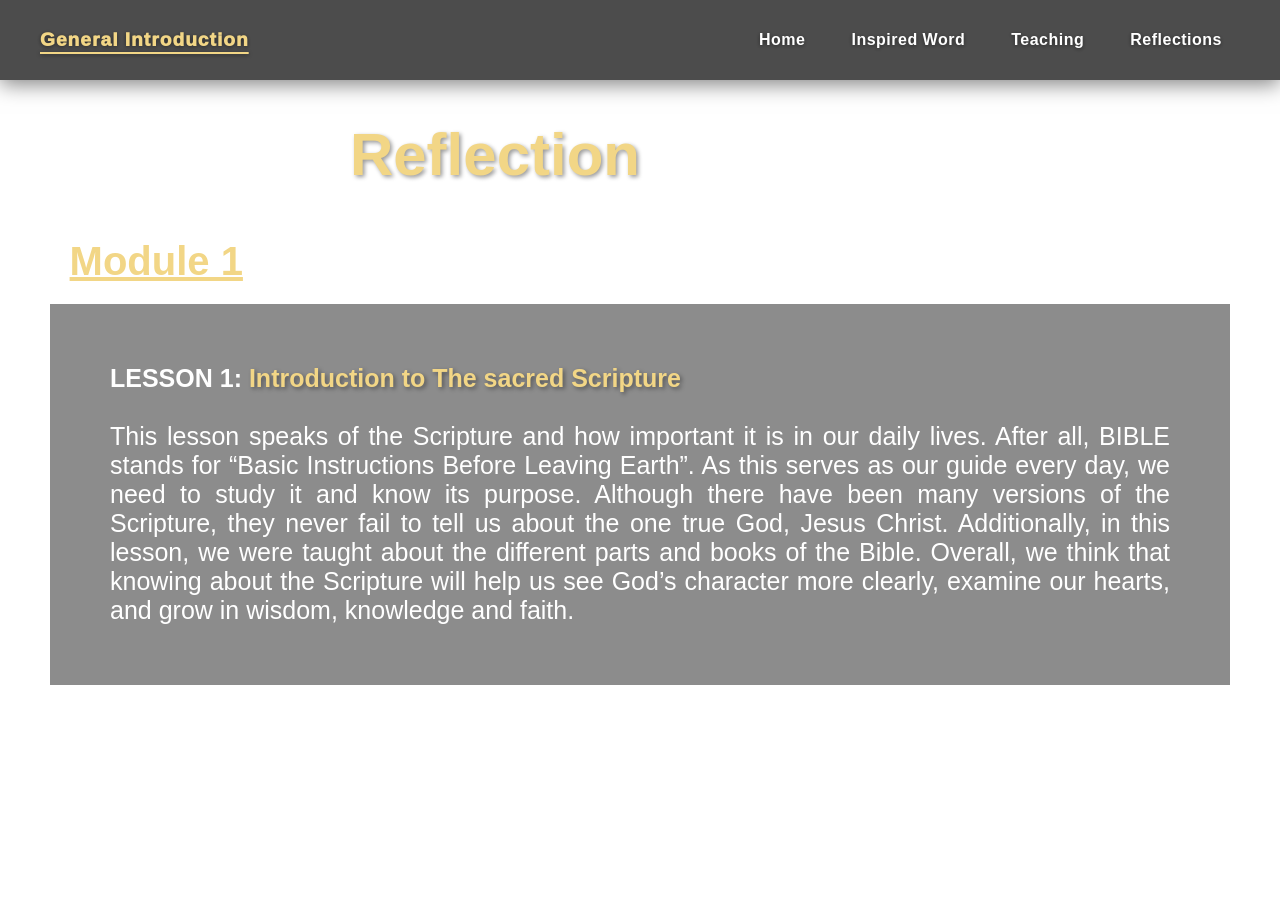
==== reflections.html @ 93d59050 "Add files via upload" ====
<!DOCTYPE html>
<html lang="en">
<head>
    <meta charset="UTF-8">
    <meta name="viewport" content="width=device-width, initial-scale=1.0">
    <title>Reflections</title>
    <link rel="stylesheet" href="reflection.css">
</head>
<body>
<!--Navigation Bar-->
<nav class="navbar">
        <div class="navbar-container">  
            <div class="navbar-text">
                <u>General Introduction</u>
            </div>
            <ul class="nav-links">
                <li><a href="index.html">Home</a></li>
                <li><a href="index.html#word">Inspired Word</a></li>
                <li><a href="index.html#teaching">Teaching</a></li>
                <li><a href="reflections.html">Reflections</a></li>
            </ul>   
        </div>       
    </nav> 
    <div class="reflection-container">
        <div class="reflection-header">
            <h2><span style="color: #f2d686; text-shadow: 2px 2px 4px rgba(0, 0, 0, 0.4);">Reflection</span> Summary</h2>
        </div>
        <input id="module-1" name="module-group" type="radio" class="toggle-module" checked>
        <input id="module-2" name="module-group" type="radio" class="toggle-module">
        <input id="module-3" name="module-group" type="radio" class="toggle-module">
        <input id="module-4" name="module-group" type="radio" class="toggle-module">
        <div class="grid-box-reflection">
        <div class="modules"><label for="module-1" class="toggle-module-target"><h2>Module 1</h2></label></div>
        <div class="modules"><label for="module-2" class="toggle-module-target"><h2>Module 2</h2></label></div>
        <div class="modules"><label for="module-3" class="toggle-module-target"><h2>Module 3</h2></label></div>
        <div class="modules"><label for="module-4" class="toggle-module-target"><h2>Module 4</h2></label></div>
    </div>
        <div class="reflection-summary-box">
        <p class="content-1"><b>LESSON 1: <span style="color: #f2d686; text-shadow: 2px 2px 4px rgba(0, 0, 0, 0.4);">Introduction to The sacred Scripture</span></b><br><br>This lesson speaks of the Scripture and how important it is in our daily lives. After all, BIBLE stands for “Basic Instructions Before Leaving Earth”. As this serves as our guide every day, we need to study it and know its purpose. Although there have been many versions of the Scripture, they never fail to tell us about the one true God, Jesus Christ. Additionally, in this lesson, we were taught about the different parts and books of the Bible. Overall, we think that knowing about the Scripture will help us see God’s character more clearly, examine our hearts, and grow in wisdom, knowledge and faith. </p>
        <p class="content-2"><b>LESSON 1: <span style="color: #f2d686; text-shadow: 2px 2px 4px rgba(0, 0, 0, 0.4);">Torah</span></b><br><br>This lesson talks about the Book of Torah and the importance of obedience and law. It is about Moses’ covenant with God and how he was called to carry out the mission of bringing the Israelites out of Egypt. We can also see that God is not just a distant Creator of the universe, but He has helped us every single step of the way. It feels reassuring that God chooses not to leave us in our times of need and even stays, and initiates every single time we need saving. He may not answer us in a manner that involves our way, but He aligns everything to be done in His way as written in His Will.<br><br><br><b>LESSON 2: <span style="color: #f2d686;text-shadow: 2px 2px 4px rgba(0, 0, 0, 0.4);">Nevi’im</span></b><br><br>In this module, we learned about the Book of Nevi’im and some of the major prophets who taught us obedience and courage, which was symbolized by the prophets Jonah and Jeremiah. We learned that even though everything seems scary at first, we still need to believe. Sometimes, what’s important is to do it scared instead of not doing it at all. It is about trusting God when we feel reluctant or inadequate. Additionally, Jonah’s story taught us that running away from responsibilities only creates bigger storms and challenges. Meanwhile, Jeremiah shows us that even if we are too young, we will never be “unqualified” to serve God when He calls us.<br><br><b>LESSON 3: <span style="color: #f2d686; text-shadow: 2px 2px 4px rgba(0, 0, 0, 0.4);">Ketuvim</span></b><br><br>This lesson taught us about the Book of Ketuvim and the wisdom of the Lord. This taught us that true wisdom comes from noticing God in our everyday lives and choosing to follow His ways. It shows us how to live well by working hard, speaking gently to others, and staying away from pride, lies, and bad behavior. Even when we face tough times like Job did, we can get through them by trusting in God's timing and remembering that all good things come from Him. Finally, these Bible stories remind us that God is always walking beside us, guiding us through prayer, worship, and the advice of wise people like Job and the author of Ecclesiastes.</p>
        <p class="content-3"><b>LESSON 1: <span style="color: #f2d686; text-shadow: 2px 2px 4px rgba(0, 0, 0, 0.4);">Mary, the Mother of Jesus and a Woman of Faith</span></b><br><br>From this lesson, we learned that Mary is our greatest model of faith because she trusted God and said “yes” even when His plans seemed impossible or hard to understand. Her life showed us that real faith isn’t about having all the right answers immediately, but about being open to the Holy Spirit. In addition, we also need to trust God through everyday family struggles and worries. She became not only the Mother of God, but also the loving Mother of the Church and of us all because she said “yes” to Jesus. This inspired us to remain humble and faithful as we follow Christ’s mission.<br><br><br><b>Lesson 2: <span style="color: #f2d686; text-shadow: 2px 2px 4px rgba(0, 0, 0, 0.4);">John the Baptist, The Forerunner of Jesus</span></b><br><br>As a group, this passage reminds us that our actions should always show what we truly believe, even when no one is watching or giving us credit for it. After all, God sees your heart and as they say, “Actions speak louder than words.”. Just like John the Baptist, we need to stay humble and focused on pointing people to Jesus because we are called to put aside our pride and help bring others closer to God. In our own lives at school, at home and even in our community, we can follow his example by being honest, standing up for what is fair, and treating everyone with kindness.<br><br><br><b>Lesson 3: <span style="color: #f2d686; text-shadow: 2px 2px 4px rgba(0, 0, 0, 0.4);">Jesus’ Event in His Public Ministry</span></b><br><br>This passage and lesson remind us that following Jesus means actively building God’s Kingdom in our world today through love, justice and even welcoming those who are left out. Even if doing what is right leads us to struggle or misunderstanding, Jesus’ Passion and death inspired us to stay honest and faithful to each other and our values. His Resurrection was more than just some historical event. It gives us a brand-new life as God’s children and proves that goodness always triumphs over evil. We realized that we are challenged not just to believe that Jesus is risen, but to live out that hope every day by bringing courage, kindness and light to others in times of darkness.</p>
        <p class="content-4"><b>LESSON 1: <span style="color: #f2d686; text-shadow: 2px 2px 4px rgba(0, 0, 0, 0.4);">The Early Christian Community</span></b><br><br>This lesson taught us that the Holy Spirit turns our fear into courage like the Apostles at Pentecost. Even if people doubt or make fun of our faith, the Holy Spirit stays with us and helps us keep going. Through Confirmation, we receive special gifts that guide our choices and remind us to focus on God instead of chasing fame. As we strive to finish college and become professionals, we realize that we are called to use these gifts to serve others and show God’s love in our communities and everywhere we go. This is because as Christians, it is our mission and our calling to share our faith and help others to salvation as much as we possibly can.<br><br><br><b>LESSON 2: <span style="color: #f2d686; text-shadow: 2px 2px 4px rgba(0, 0, 0, 0.4);">The Christian Community Today</span></b><br><br>As a group, this lesson reminds us that Jesus prayed for His followers to stay united and help the Church grow over time. Through the Philippine Church’s call for renewal, we realized that we need to update our understanding of faith instead of just relying on old habits or traditions. Even though our Filipino devotions to Mary and the saints are beautiful, we must always make sure that Jesus stays at the center of our worship. We are called as Christians to actively participate in our communities and ministries using our talents to help the Church stay united, and focused on Jesus Christ.</p>
    </div>
</div>
</body>
</html>
---- reflection.css ----
* {
margin: 0;
padding: 0;
box-sizing: border-box;
font-family: 'Inter', sans-serif;
}
body {
  background-image: url(images/reflection.png);
  background-attachment: fixed;
  background-repeat: no-repeat;
  background-size: cover;
  background-position: center;
}
.navbar {
    position: fixed;
    top: 0;
    left: 0;
    z-index: 1000;
    display: flex;
    align-items: center;
    background-color: rgba(0, 0, 0, .7);
    width: 100%;
    height: 80px;
    box-shadow: 0 4px 20px rgba(0, 0, 0, 0.5);
    overflow: hidden;
}
.navbar-container {
    display: flex;
    align-items: center;
    justify-content: space-between;
    width: 100%;
    max-width: 100%;
    margin: 0 auto;
    padding: 0 40px;
}

.navbar-text u {
    text-underline-offset: 6px;
    text-decoration-thickness: 2px ;
    color: #f2d686;
    font-size: 1.2rem;
    font-weight: 1000;
    letter-spacing: 1px;
    text-shadow: 0 1px 4px rgba(0, 0, 0, 0.5);
}

.nav-links {
    list-style: none;
    display: flex;
    gap: 10px;
}

.navbar a {
    position: relative;
    display: block;
    padding: 10px 18px;
    color: #ffffff;
    text-decoration: none;
    font-size: 1rem;
    font-weight: 600;
    letter-spacing: 0.5px;
    text-shadow: 0 1px 4px rgba(0, 0, 0, 0.5);
}
.navbar a::after {
    content: "";
    position: absolute;
    left: 50%;
    bottom: 4px;
    width: 0;
    height: 2px;
    background: #f2d686;
}

.navbar a:hover {
    color: #f2d686;
}

.navbar a:hover::after {
    width: 60%;
    left: 20%;
}
/* Sections */
html {
    scroll-behavior: smooth;
  }
.reflection-container {
    margin-top: 120px;
}
.reflection-header h2 {
    text-align: center;
    color: #ffffff;
    font-size: 60px;
}
.grid-box-reflection {

    margin-top: 50px;
    display: grid;
    grid-template-columns: 1fr 1fr 1fr 1fr;
    gap: 10px;
    align-items: center;
}
.modules h2 {
    color: #ffffff;
    font-size: 40px;
    text-align: center;
    margin: 0 50px 0 50px;
}
/* Summary of Reflection */
.reflection-summary-box {
    background-color: rgba(27, 27, 27, 0.5);
    margin: 20px 50px 20px 50px;
    padding: 60px;
    align-items: center;
    justify-content: center;
}
.reflection-summary-box p {
    color:#ffffff ;
    font-size: 25px;
    text-align: justify;
    display: none;
}
.toggle-module {
    display: none;
}
#module-1:checked ~ .reflection-summary-box .content-1,
#module-2:checked ~ .reflection-summary-box .content-2,
#module-3:checked ~ .reflection-summary-box .content-3,
#module-4:checked ~ .reflection-summary-box .content-4 {
    display: block;
}
.toggle-module-target {
  cursor: pointer;
}
.toggle-module-target:hover h2{
  color: #f2d686;
  
  text-decoration: underline;
}
.toggle-module-target {
  cursor: pointer;
}
.toggle-module-target:hover h2{
  color: #f2d686;
  text-decoration: underline;
}
#module-1:checked ~ .grid-box-reflection label[for="module-1"] h2,
#module-2:checked ~ .grid-box-reflection label[for="module-2"] h2,
#module-3:checked ~ .grid-box-reflection label[for="module-3"] h2,
#module-4:checked ~ .grid-box-reflection label[for="module-4"] h2 {
  color: #f2d686;
  text-decoration: underline;
}
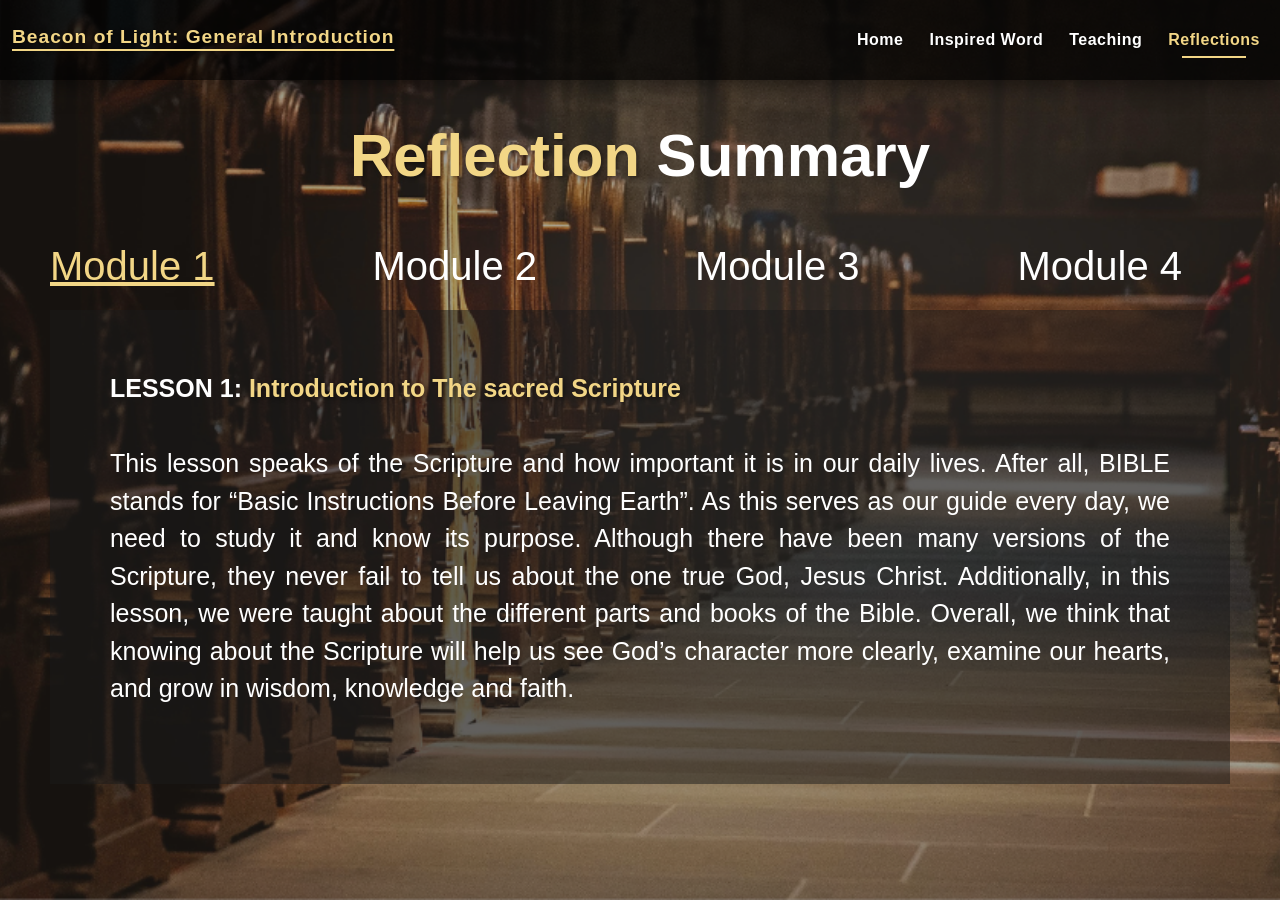
==== commit 4fa07feb: "Add files via upload" ====
--- a/reflections.html
+++ b/reflections.html
@@ -4,23 +4,40 @@
     <meta charset="UTF-8">
     <meta name="viewport" content="width=device-width, initial-scale=1.0">
     <title>Reflections</title>
+            <link href="https://cdn.jsdelivr.net/npm/bootstrap@5.3.9/dist/css/bootstrap.min.css" rel="stylesheet" integrity="sha384-yEPZ7jP9S0QKiUQ0m3jjsO4ProIW7wvR9gXkI7JOGa2XVsw53Yke2bsdkBbjmmiX" crossorigin="anonymous">
     <link rel="stylesheet" href="reflection.css">
 </head>
 <body>
 <!--Navigation Bar-->
-<nav class="navbar">
-        <div class="navbar-container">  
-            <div class="navbar-text">
-                <u>General Introduction</u>
-            </div>
-            <ul class="nav-links">
-                <li><a href="index.html">Home</a></li>
-                <li><a href="index.html#word">Inspired Word</a></li>
-                <li><a href="index.html#teaching">Teaching</a></li>
-                <li><a href="reflections.html">Reflections</a></li>
-            </ul>   
-        </div>       
-    </nav> 
+<nav class="navbar navbar-expand-md">
+  <div class="container-fluid">
+    <a class="navbar-brand mx-auto text-center h2"><u>Beacon of Light: General Introduction</u></a>
+    <button class="navbar-toggler mx-auto" type="button"
+        data-bs-toggle="collapse"
+        data-bs-target="#nav-linksNav"
+        aria-controls="nav-linksNav"
+        aria-expanded="false"
+        aria-label="Toggle navigation">
+      <span class="navbar-toggler-icon"></span>
+    </button>
+    <div class="collapse navbar-collapse" id="nav-linksNav">
+      <ul class="navbar-nav ms-auto text-center">
+        <li class="nav-item">
+          <a class="nav-link"  href="index.html">Home</a>
+        </li>
+        <li class="nav-item">
+          <a class="nav-link" href="index.html#word">Inspired Word</a>
+        </li>
+        <li class="nav-item">
+          <a class="nav-link" href="index.html#teaching">Teaching</a>
+        </li>
+        <li class="nav-item">
+          <a class="nav-link active" href="reflections.html">Reflections</a>
+        </li>
+      </ul>
+    </div>
+  </div>
+</nav> 
     <div class="reflection-container">
         <div class="reflection-header">
             <h2><span style="color: #f2d686; text-shadow: 2px 2px 4px rgba(0, 0, 0, 0.4);">Reflection</span> Summary</h2>
@@ -42,5 +59,14 @@
         <p class="content-4"><b>LESSON 1: <span style="color: #f2d686; text-shadow: 2px 2px 4px rgba(0, 0, 0, 0.4);">The Early Christian Community</span></b><br><br>This lesson taught us that the Holy Spirit turns our fear into courage like the Apostles at Pentecost. Even if people doubt or make fun of our faith, the Holy Spirit stays with us and helps us keep going. Through Confirmation, we receive special gifts that guide our choices and remind us to focus on God instead of chasing fame. As we strive to finish college and become professionals, we realize that we are called to use these gifts to serve others and show God’s love in our communities and everywhere we go. This is because as Christians, it is our mission and our calling to share our faith and help others to salvation as much as we possibly can.<br><br><br><b>LESSON 2: <span style="color: #f2d686; text-shadow: 2px 2px 4px rgba(0, 0, 0, 0.4);">The Christian Community Today</span></b><br><br>As a group, this lesson reminds us that Jesus prayed for His followers to stay united and help the Church grow over time. Through the Philippine Church’s call for renewal, we realized that we need to update our understanding of faith instead of just relying on old habits or traditions. Even though our Filipino devotions to Mary and the saints are beautiful, we must always make sure that Jesus stays at the center of our worship. We are called as Christians to actively participate in our communities and ministries using our talents to help the Church stay united, and focused on Jesus Christ.</p>
     </div>
 </div>
+<script src="https://cdn.jsdelivr.net/npm/bootstrap@5.3.9/dist/js/bootstrap.bundle.min.js" integrity="sha384-WyOxWvTyr1QaMPfiPJSv76iReVthorl5uWlFtZPyK0IEB0hGzo9y5Bp9mYanr8Bu" crossorigin="anonymous"></script>
+<script>
+const navLinks = document.querySelectorAll('nav a');
+navLinks.forEach(link => {
+  link.addEventListener('click', function() {
+    navLinks.forEach(nav => nav.classList.remove('active'));
+    this.classList.add('active');
+  });
+});</script>
 </body>
 </html>
--- a/reflection.css
+++ b/reflection.css
@@ -1,8 +1,6 @@
 * {
-margin: 0;
-padding: 0;
-box-sizing: border-box;
-font-family: 'Inter', sans-serif;
+  box-sizing: border-box;
+  font-family: 'Inter', sans-serif;
 }
 body {
   background-image: url(images/reflection.png);
@@ -12,72 +10,81 @@
   background-position: center;
 }
 .navbar {
-    position: fixed;
-    top: 0;
-    left: 0;
-    z-index: 1000;
-    display: flex;
-    align-items: center;
-    background-color: rgba(0, 0, 0, .7);
-    width: 100%;
-    height: 80px;
-    box-shadow: 0 4px 20px rgba(0, 0, 0, 0.5);
-    overflow: hidden;
-}
-.navbar-container {
-    display: flex;
-    align-items: center;
-    justify-content: space-between;
-    width: 100%;
-    max-width: 100%;
-    margin: 0 auto;
-    padding: 0 40px;
-}
-
-.navbar-text u {
-    text-underline-offset: 6px;
-    text-decoration-thickness: 2px ;
-    color: #f2d686;
-    font-size: 1.2rem;
-    font-weight: 1000;
-    letter-spacing: 1px;
-    text-shadow: 0 1px 4px rgba(0, 0, 0, 0.5);
-}
-
-.nav-links {
-    list-style: none;
-    display: flex;
-    gap: 10px;
-}
-
-.navbar a {
-    position: relative;
-    display: block;
-    padding: 10px 18px;
-    color: #ffffff;
-    text-decoration: none;
-    font-size: 1rem;
-    font-weight: 600;
-    letter-spacing: 0.5px;
-    text-shadow: 0 1px 4px rgba(0, 0, 0, 0.5);
-}
-.navbar a::after {
-    content: "";
-    position: absolute;
-    left: 50%;
-    bottom: 4px;
-    width: 0;
-    height: 2px;
-    background: #f2d686;
-}
-
-.navbar a:hover {
-    color: #f2d686;
-}
-
-.navbar a:hover::after {
-    width: 60%;
-    left: 20%;
+  position: fixed;
+  top: 0;
+  left: 0;
+  z-index: 1000;
+  display: flex;
+  align-items: center;
+  background-color: rgba(0, 0, 0, .7);
+  width: 100%;
+  box-shadow: 0 4px 20px rgba(0, 0, 0, 0.5);
+  min-height: 80px;
+}
+.navbar-toggler {
+  border-color: #f2d686;
+  display: flex;
+  align-items: center;
+  justify-content: center;
+}
+.navbar-toggler-icon{
+  background-image: url(images/button.svg);
+  color: #f2d686;
+}
+.navbar-toggler:focus {
+  color: #f2d686;
+  outline: none;
+  }
+.navbar-fluid {
+  display: flex;
+  align-items: center;
+  justify-content: space-between;
+  width: 100%;
+  max-width: 100%;
+  margin: 0 auto;
+  padding: 0 40px;
+}
+.navbar-brand u {
+  display: inline-block;
+  text-underline-offset: 6px;
+  text-decoration-thickness: 2px ;
+  color: #f2d686;
+  font-size: 1.2rem;
+  font-weight: 900;
+  letter-spacing: 1px;
+  text-shadow: 0 1px 4px rgba(0, 0, 0, 0.5);
+}
+.navbar-nav {
+  list-style: none;
+  display: flex;
+  gap: 10px;
+}
+.navbar .nav-link {
+  position: relative;
+  display: block;
+  padding: 10px 18px;
+  color: #ffffff;
+  text-decoration: none;
+  font-size: 1rem;
+  font-weight: 600;
+  letter-spacing: 0.5px;
+  text-shadow: 0 1px 4px rgba(0, 0, 0, 0.5);
+}
+.navbar .nav-link:hover {
+color: #f2d686;
+}
+.navbar .nav-link.active {
+  color: #f2d686;
+}
+.navbar .nav-link:hover::after,
+.navbar .nav-link.active::after {
+  content: " ";
+  position: absolute;
+  bottom: 4px;
+  height: 2px;
+  background: #f2d686;
+  width: 60%;
+  left: 20%;
 }
 /* Sections */
 html {
@@ -90,6 +97,7 @@
     text-align: center;
     color: #ffffff;
     font-size: 60px;
+    font-weight: 700;
 }
 .grid-box-reflection {
 
@@ -150,3 +158,46 @@
   color: #f2d686;
   text-decoration: underline;
 }
+@media screen and (max-width: 768px) { 
+.navbar-brand u {
+    font-size: 15px;
+}    
+.reflection-container {
+    margin-top: 0;
+    padding: 115px 15px 40px;
+    width: 100%;
+}
+.reflection-header h2 {
+    font-size: 34px;
+    text-align: center;
+}
+.grid-box-reflection {
+    margin-top: 25px;
+    grid-template-columns: 1fr 1fr;
+    gap: 15px;
+    justify-items: center;   
+}
+  .modules {
+    width: 100%;
+    text-align: center;      
+}
+.toggle-module-target {
+    display: inline-block;  
+    width: 100%;
+    text-align: center;
+}
+.modules h2 {
+    font-size: 22px;
+    margin: 0;
+    text-align: center;
+}
+.reflection-summary-box {
+    margin: 20px 0;
+    padding: 20px;
+    width: 100%;
+}
+.reflection-summary-box p {
+    font-size: 16px;
+    text-align: left;
+  }
+}
